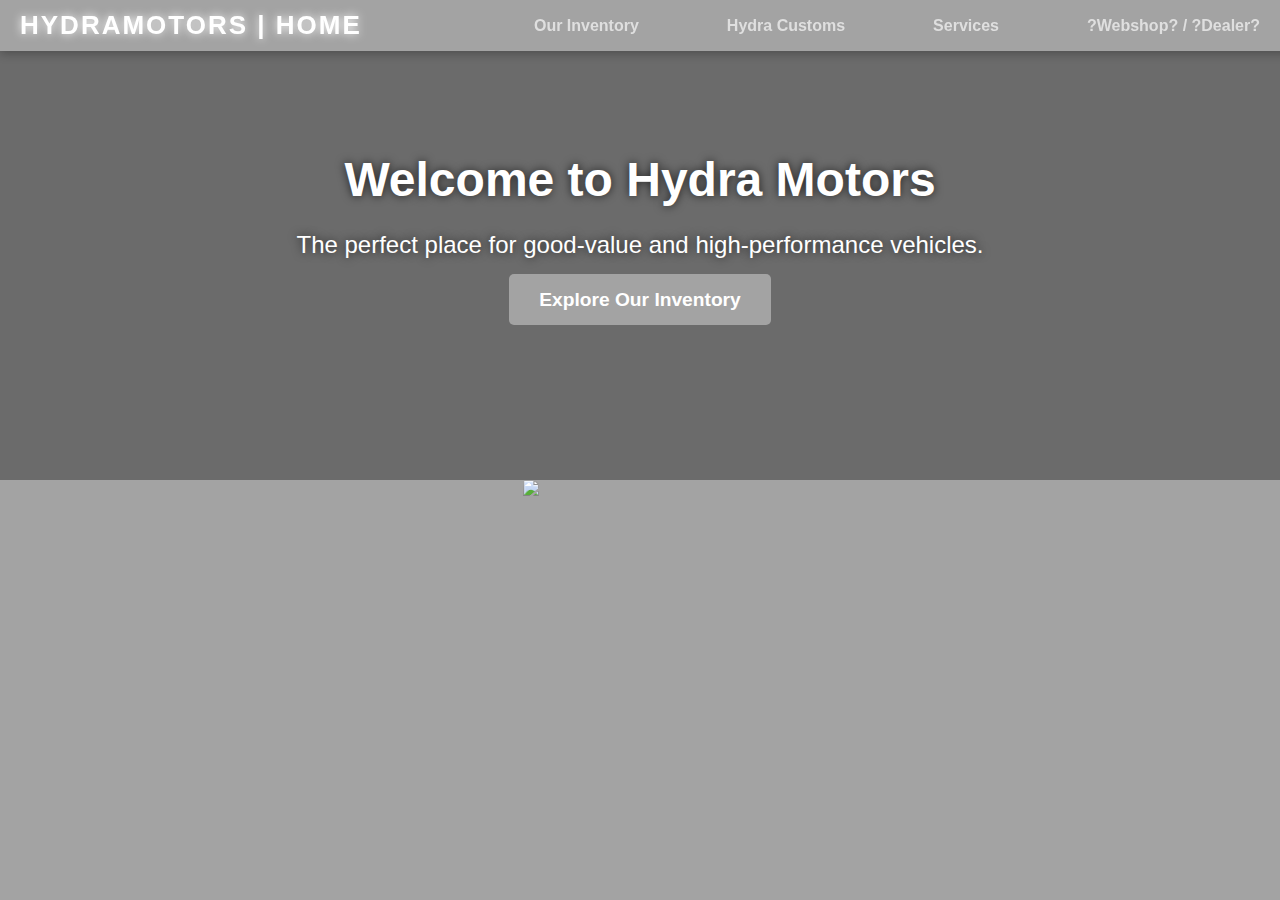
==== index.html @ a18a9c4d "Home and Customs page" ====
<!DOCTYPE html>
<html lang="en">

<head>
    <meta charset="UTF-8">
    <meta name="viewport" content="width=device-width, initial-scale=1.0">
    <title>Hydra Motors | Home</title>
    <link rel="stylesheet" href="index.css">
    <script src="index.js"></script>
</head>

<body>
    <nav class="navbar">
        <div class="navbar-container">
            <a href="index.html" class="brand-name">HydraMotors | Home</a>
            <ul class="nav-links">
                <li><a href="#inventory">Our Inventory</a></li>
                <li><a href="hydraRS.html">Hydra Customs</a></li>
                <li><a href="#services">Services</a></li>
                <li><a href="#webshopdealer">?Webshop? / ?Dealer?</a></li>
            </ul>
        </div>
    </nav>

    <section class="hero">
        <div class="hero-content">
            <h1>Welcome to Hydra Motors</h1>
            <p>The perfect place for good-value and high-performance vehicles.</p>
            <a href="#inventory" class="cta-button">Explore Our Inventory</a>
        </div>
    </section>

    <!-- <div class="info-container">
        <div class="info-image">
            <img src="HomePageIMG/newpolestarv60img1.jpg" alt="New Car Assortiment">
        </div>
        <div class="info-text">
            <p>This is a short sentence of text describing the image.</p>
        </div>
    </div> -->

    <div class="showcase1container">
        <div class="showcasephoto">
            <img src="HomePageIMG/newpolestarv60img1.jpg" alt="New Car Assortiment" class="showcaseinternal">
        </div>
        <div class="showcasetext">
            <h1>hello</h1>
        </div>
    </div>
</body>

</html>
---- index.css ----
body {
    margin: 0;
    font-family: 'Segoe UI', Tahoma, Geneva, Verdana, sans-serif;
    background-color: #a3a3a3;
    color: #a3a3a3;
    display: flex;
    flex-direction: column;
    min-height: 100vh;
}

.navbar {
    background-color: #a3a3a3;
    padding: 10px 20px;
    box-shadow: 0 2px 10px rgba(0, 0, 0, 0.3);
    position: fixed;
    width: 100%;
    top: 0;
    left: 0;
    z-index: 1000;
}

.navbar-container {
    max-width: 100rem;
    margin: 0 auto;
    display: flex;
    justify-content: space-between;
    align-items: center;
}

.brand-name {
    color: #ffffff;
    font-size: 26px;
    font-weight: bold;
    letter-spacing: 2px;
    text-transform: uppercase;
    text-shadow: 0 0 10px rgb(255, 255, 255);
    text-decoration: none;
    transition: background-color 0.2s, color 0.2s, text-shadow 0.2s;
}

.brand-name:hover {
    color: #ffffff;
    text-shadow: 0 0 10px rgb(163, 163, 163);
}

.nav-links {
    list-style: none;
    margin: 0;
    padding: 0;
    display: flex;
}

.nav-links li {
    margin-left: 0.5rem;
}

.nav-links a {
    color: #dfdfdf;
    text-decoration: none;
    font-size: 16px;
    padding: 10px 40px;
    border-radius: 0.6rem;
    font-weight: bold;
    transition: background-color 0.3s, color 0.3s;
}

.nav-links a:hover {
    background-color: #c2c2c2;
    color: #a3a3a3;
}

/* Hero section styles */
.hero {
    background-size: cover;
    background-position: center;
    height: 30rem;
    display: flex;
    align-items: center;
    justify-content: center;
    color: #ffffff;
    text-align: center;
    position: relative;
    overflow: visible;
    z-index: 1;
}

.hero::before {
    content: '';
    position: absolute;
    top: 0;
    left: 0;
    width: 100%;
    height: 100%;
    background-color: rgb(107, 107, 107);
}

.hero-content {
    height: 15rem;
    position: relative;
    z-index: 2;
}

.hero h1 {
    font-size: 3rem;
    margin-bottom: 20px;
    text-shadow: 0 0 10px rgba(0, 0, 0, 0.7);
}

.hero p {
    font-size: 1.5rem;
    margin-bottom: 30px;
    text-shadow: 0 0 10px rgba(0, 0, 0, 0.7);
}

.cta-button {
    background-color: #a3a3a3;
    color: #ffffff;
    padding: 15px 30px;
    border-radius: 5px;
    font-size: 1.2rem;
    text-decoration: none;
    font-weight: bold;
    transition: background-color 0.3s, transform 0.3s;
}

.cta-button:hover {
    background-color: #929292;
    transform: translateY(-5px);
}

/* Info container styles */
.info-container {
    max-width: 80rem;
    margin: 20px auto;
    display: flex;
    gap: 20px;
    align-items: center;
    padding: 0 20px;
}

.info-image {
    flex: 3;
}

.info-image img {
    width: 100%;
    height: auto;
    border-radius: 8px;
    display: block;
}

.info-text {
    flex: 1;
    font-size: 1.2rem;
    color: #333;
}

.showcase1container {
    max-width: 80rem;
    display: flex;
    justify-content: center;
}

.showcasephoto {

}

.showcaseinternal {
    max-width: 10rem;
}

.showcasetext {

}
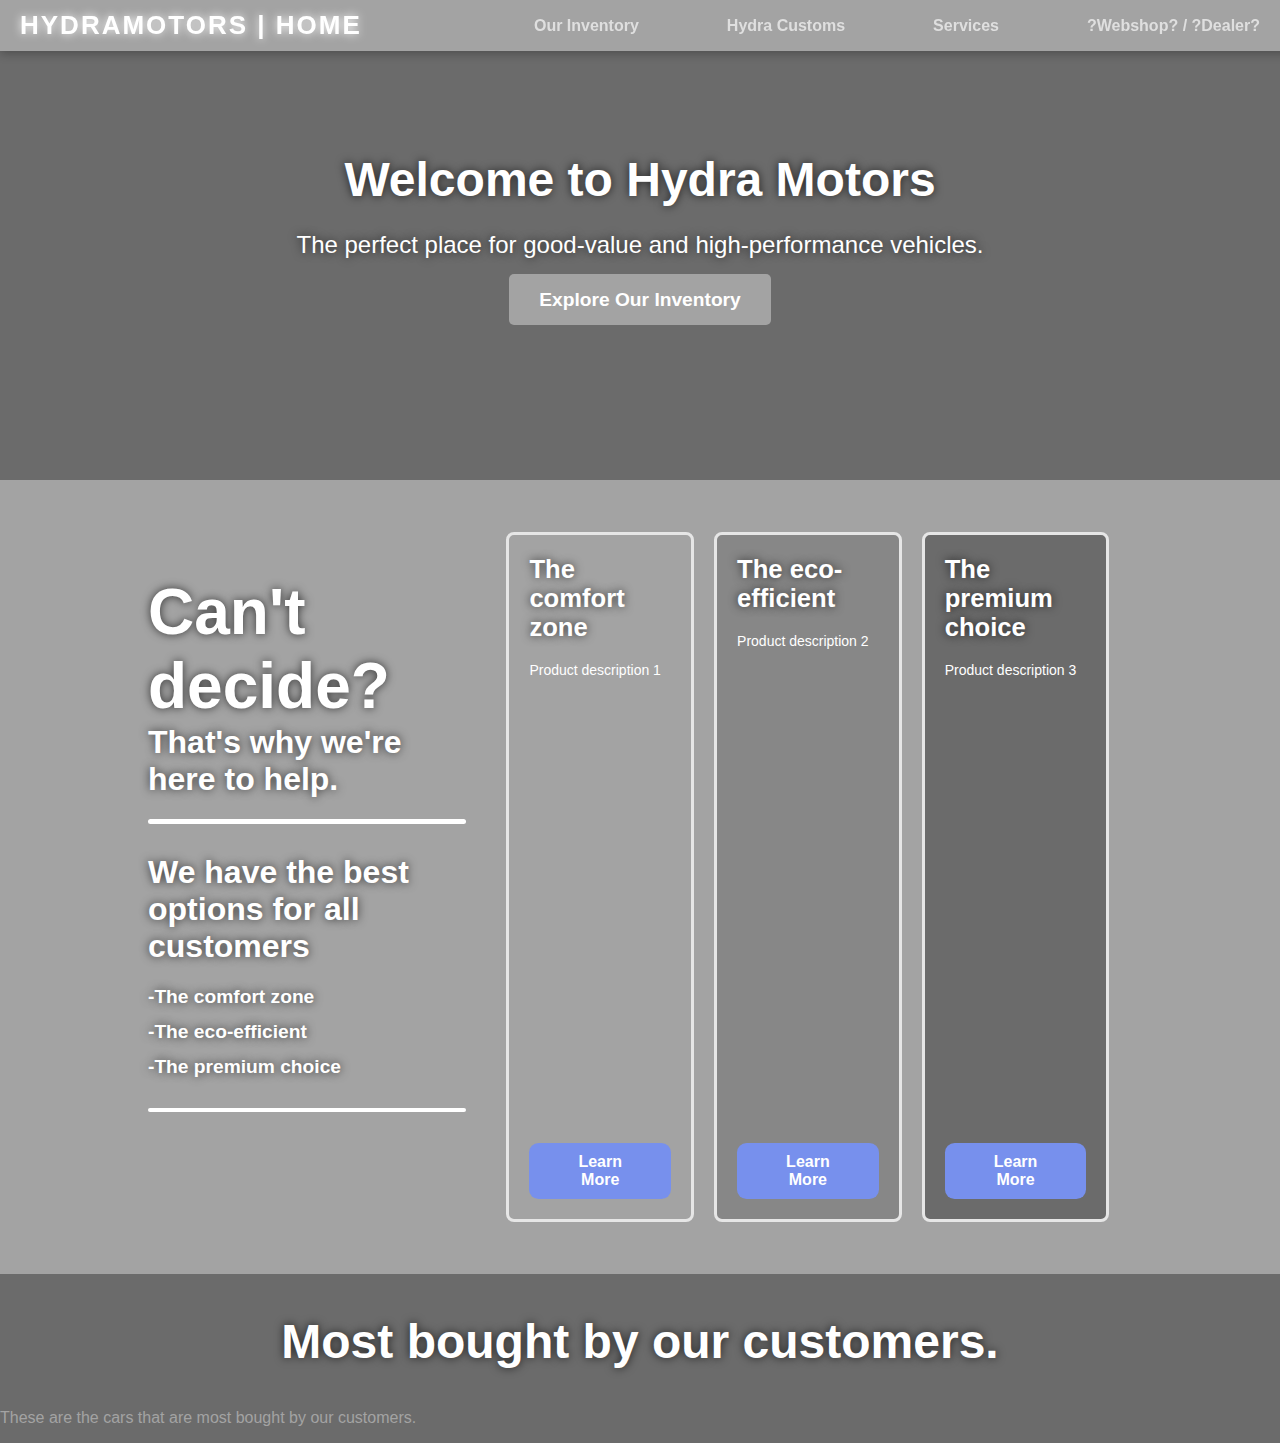
==== commit f42e2abd: "Add files via upload" ====
--- a/index.html
+++ b/index.html
@@ -30,6 +30,47 @@
         </div>
     </section>
 
+    <div class="BestBrands">
+        <div class="bestbrandsD1">
+            <h1 class="bbtitle1">Can't decide?</h1>
+            <h1 class="bbtext1">That's why we're here to help.</h1>
+            <hr class="divider1"> <!-- White line added here -->
+            <div>
+                <h1 class="options1">We have the best options for all customers</h1>
+                <h1 class="options2">-The comfort zone</h1>
+                <h1 class="options2">-The eco-efficient</h1>
+                <h1 class="options2">-The premium choice</h1>
+                <hr class="divider2"> <!-- White line added here -->
+            </div>
+        </div>
+
+
+        <div class="bestbrandsD2">
+            <div class="bbcard1">
+                <h1>The comfort zone</h1>
+                <p>Product description 1</p>
+                <button>Learn More</button>
+            </div>
+            <div class="bbcard2">
+                <h1>The eco-efficient</h1>
+                <p>Product description 2</p>
+                <button>Learn More</button>
+            </div>
+            <div class="bbcard3">
+                <h1>The premium choice</h1>
+                <p>Product description 3</p>
+                <button>Learn More</button>
+            </div>
+        </div>
+    </div>
+
+    <div class="mostbuyedcars">
+        <div class="mbc1">
+            <h2>Most bought by our customers.</h2>
+            <p>These are the cars that are most bought by our customers.</p>
+        </div>
+    </div>
+
     <!-- <div class="info-container">
         <div class="info-image">
             <img src="HomePageIMG/newpolestarv60img1.jpg" alt="New Car Assortiment">
@@ -39,14 +80,14 @@
         </div>
     </div> -->
 
-    <div class="showcase1container">
+    <!-- <div class="showcase1container">
         <div class="showcasephoto">
             <img src="HomePageIMG/newpolestarv60img1.jpg" alt="New Car Assortiment" class="showcaseinternal">
         </div>
         <div class="showcasetext">
             <h1>hello</h1>
         </div>
-    </div>
+    </div> -->
 </body>
 
 </html>--- a/index.css
+++ b/index.css
@@ -82,6 +82,7 @@
     position: relative;
     overflow: visible;
     z-index: 1;
+    margin-bottom: 2rem;
 }
 
 .hero::before {
@@ -129,7 +130,7 @@
 }
 
 /* Info container styles */
-.info-container {
+/* .info-container {
     max-width: 80rem;
     margin: 20px auto;
     display: flex;
@@ -170,5 +171,205 @@
 }
 
 .showcasetext {
-
+    color: black;
+} */
+
+
+
+/* Style for the BestBrands container */
+.BestBrands {
+    display: flex;
+    width: 80%;
+    max-width: 100rem;
+    margin: 0 auto;
+    margin-bottom: 2rem;
+}
+
+.bestbrandsD1 {
+    width: 35%;
+    padding: 20px;
+    padding-bottom: 5rem;
+    box-sizing: border-box;
+    /* background-color: #f4f4f4; */
+    color: #ffffff;
+    font-size: 1rem;
+    margin-bottom: 20px;
+    text-shadow: 0 0 10px rgba(0, 0, 0, 0.7);
+}
+
+.bbtitle1 {
+    font-size: 4rem;
+    margin-bottom: -20px;
+}
+
+.bbtext1 {
+    font-size: 2rem;
+    margin-bottom: -0.6rem;
+}
+
+.options1 {
+    font-size: 2rem;
+}
+
+.options2 {
+    font-size: 1.2rem;
+}
+
+.divider1,
+.divider2 {
+    border: none;
+    height: 0.3rem;
+    background-color: #ffffff;
+    margin: 30px 0;
+    border-radius: 0.2rem;
+}
+
+.bestbrandsD2 {
+    width: 65%;
+    display: flex;
+    flex-wrap: wrap;
+    gap: 20px;
+    padding: 20px;
+    box-sizing: border-box;
+    color: #000;
+}
+
+.bbcard1,
+.bbcard2,
+.bbcard3 {
+    display: flex;
+    flex-direction: column;
+    justify-content: space-between;
+    width: 30%;
+    box-sizing: border-box;
+    padding: 20px;
+    border: 3px solid #e6e6e6;
+    border-radius: 8px;
+    transition: background-color 0.3s;
+}
+
+.bbcard1 {
+    /* background-color: #7790ed; */
+    background-color: #a3a3a3;
+    color: #ffffff;
+}
+
+.bbcard1 h1 {
+    margin: 0;
+    font-size: 1.6rem;
+    margin-bottom: 20px;
+    text-shadow: 0 0 10px rgba(0, 0, 0, 0.7);
+}
+
+.bbcard1 p {
+    margin: 0;
+    font-size: 14px;
+    margin-bottom: auto;
+}
+
+.bbcard1 button {
+    display: block;
+    width: 100%;
+    padding: 10px 40px;
+    margin-top: 20px;
+    border: none;
+    border-radius: 0.6rem;
+    background-color: #7790ed;
+    color: #ffffff;
+    font-size: 16px;
+    font-weight: bold;
+    cursor: pointer;
+    transition: background-color 0.3s, color 0.3s;
+}
+
+.bbcard1 button:hover {
+    background-color: #90a3e9;
+    color: #ffffff;
+}
+
+.bbcard2 {
+    background-color: rgb(135, 135, 135);
+    color: #ffffff;
+}
+
+.bbcard2 h1 {
+    margin: 0;
+    font-size: 1.6rem;
+    margin-bottom: 20px;
+    text-shadow: 0 0 10px rgba(0, 0, 0, 0.7);
+}
+
+.bbcard2 p {
+    margin: 0;
+    font-size: 14px;
+    margin-bottom: auto;
+}
+
+.bbcard2 button {
+    display: block;
+    width: 100%;
+    padding: 10px 40px;
+    margin-top: 20px;
+    border: none;
+    border-radius: 0.6rem;
+    background-color: #7790ed;
+    color: #ffffff;
+    font-size: 16px;
+    font-weight: bold;
+    cursor: pointer;
+    transition: background-color 0.3s, color 0.3s;
+}
+
+.bbcard2 button:hover {
+    background-color: #90a3e9;
+    color: #ffffff;
+}
+
+.bbcard3 {
+    background-color: rgb(107, 107, 107);
+    color: #ffffff;
+}
+
+.bbcard3 h1 {
+    margin: 0;
+    font-size: 1.6rem;
+    margin-bottom: 20px;
+    text-shadow: 0 0 10px rgba(0, 0, 0, 0.7);
+}
+
+.bbcard3 p {
+    margin: 0;
+    font-size: 14px;
+    margin-bottom: auto;
+}
+
+.bbcard3 button {
+    display: block;
+    width: 100%;
+    padding: 10px 40px;
+    margin-top: 20px;
+    border: none;
+    border-radius: 0.6rem;
+    background-color: #7790ed;
+    color: #ffffff;
+    font-size: 16px;
+    font-weight: bold;
+    cursor: pointer;
+    transition: background-color 0.3s, color 0.3s;
+}
+
+.bbcard3 button:hover {
+    background-color: #90a3e9;
+    color: #ffffff;
+}
+
+.mostbuyedcars {
+    background-color: rgb(107, 107, 107);
+}
+
+.mostbuyedcars h2 {
+    color: white;
+    text-align: center;
+    font-size: 3rem;
+    text-shadow: 0 0 10px rgba(0, 0, 0, 0.7);
 }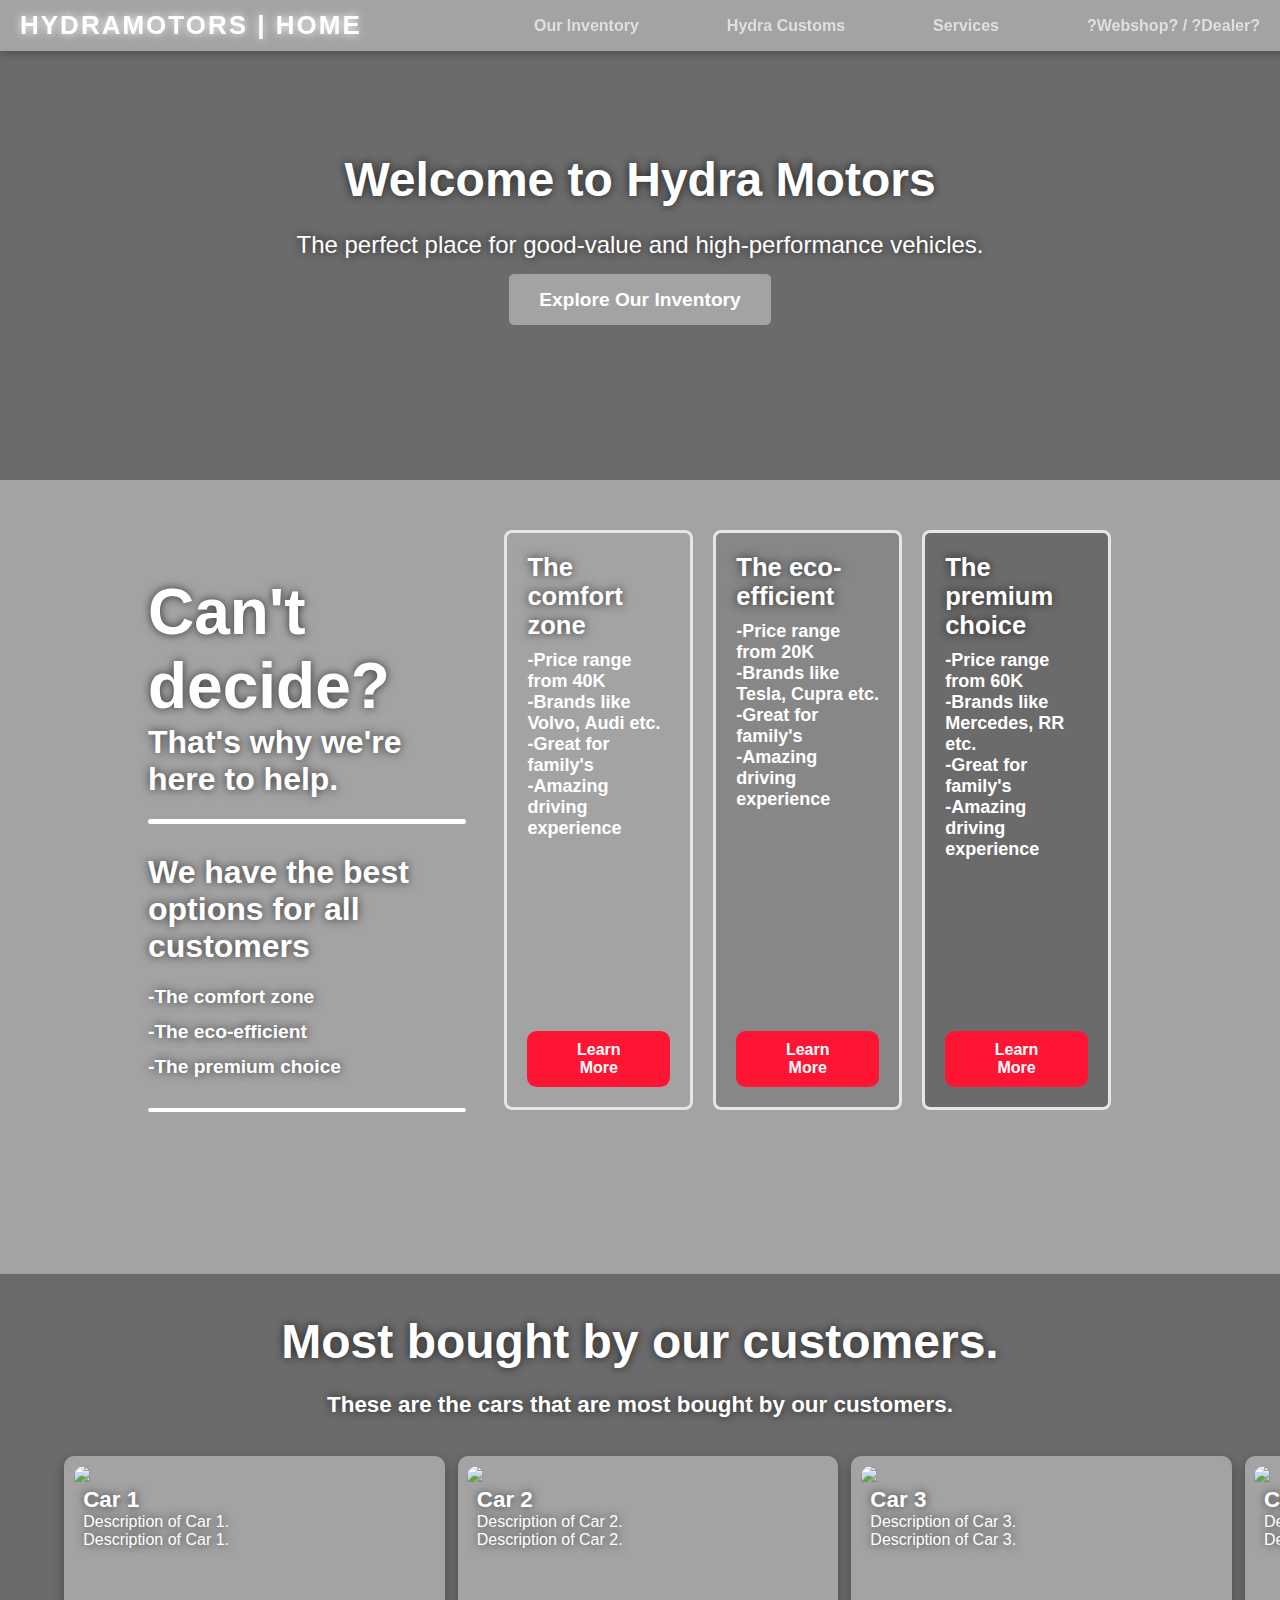
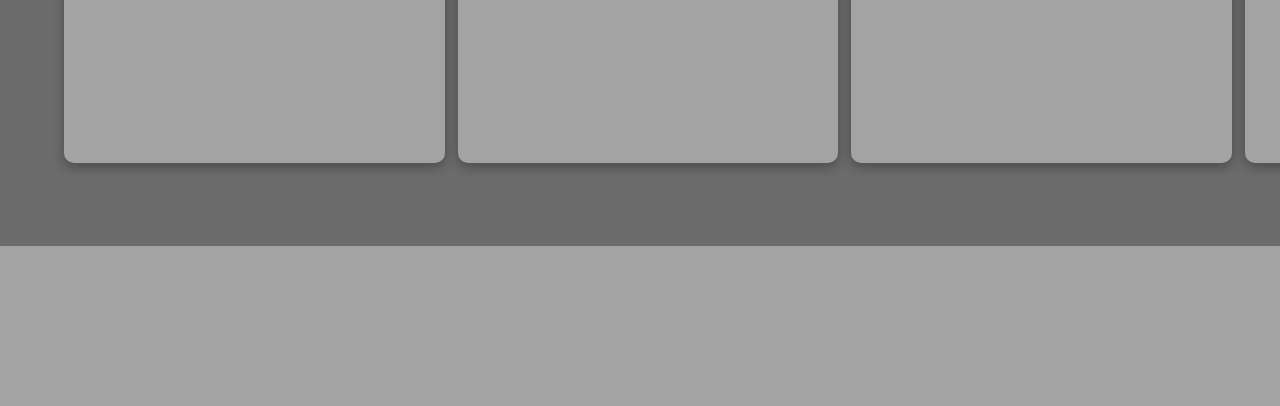
==== commit c4195920: "Add files via upload" ====
--- a/index.html
+++ b/index.html
@@ -47,29 +47,88 @@
 
         <div class="bestbrandsD2">
             <div class="bbcard1">
-                <h1>The comfort zone</h1>
-                <p>Product description 1</p>
-                <button>Learn More</button>
+                <div>
+                    <h1>The comfort zone</h1>
+                    <p>-Price range from 40K</p>
+                    <p>-Brands like Volvo, Audi etc.</p>
+                    <p>-Great for family's</p>
+                    <p>-Amazing driving experience</p>
+                </div>
+                <div>
+                    <button>Learn More</button>
+                </div>
             </div>
             <div class="bbcard2">
-                <h1>The eco-efficient</h1>
-                <p>Product description 2</p>
-                <button>Learn More</button>
+                <div>
+                    <h1>The eco-efficient</h1>
+                    <p>-Price range from 20K</p>
+                    <p>-Brands like Tesla, Cupra etc.</p>
+                    <p>-Great for family's</p>
+                    <p>-Amazing driving experience</p>
+                </div>
+                <div>
+                    <button>Learn More</button>
+                </div>
             </div>
             <div class="bbcard3">
-                <h1>The premium choice</h1>
-                <p>Product description 3</p>
-                <button>Learn More</button>
+                <div>
+                    <h1>The premium choice</h1>
+                    <p>-Price range from 60K</p>
+                    <p>-Brands like Mercedes, RR etc.</p>
+                    <p>-Great for family's</p>
+                    <p>-Amazing driving experience</p>
+                </div>
+                <div>
+                    <button>Learn More</button>
+                </div>
             </div>
         </div>
     </div>
 
     <div class="mostbuyedcars">
-        <div class="mbc1">
-            <h2>Most bought by our customers.</h2>
-            <p>These are the cars that are most bought by our customers.</p>
+        <div class="mbc-container">
+            <div class="mbc1">
+                <h2>Most bought by our customers.</h2>
+                <p>These are the cars that are most bought by our customers.</p>
+            </div>
+
+            <!-- Card Container -->
+            <div class="card-container" id="card-container">
+                <div class="card">
+                    <img src="/HomePageIMG/newpolestarv60img1.jpg" alt="Car 1">
+                    <h3>Car 1</h3>
+                    <p>Description of Car 1.</p>
+                    <p>Description of Car 1.</p>
+                </div>
+                <div class="card">
+                    <img src="/HomePageIMG/newpolestarv60img1.jpg" alt="Car 2">
+                    <h3>Car 2</h3>
+                    <p>Description of Car 2.</p>
+                    <p>Description of Car 2.</p>
+                </div>
+                <div class="card">
+                    <img src="/HomePageIMG/newpolestarv60img1.jpg" alt="Car 3">
+                    <h3>Car 3</h3>
+                    <p>Description of Car 3.</p>
+                    <p>Description of Car 3.</p>
+                </div>
+                <div class="card">
+                    <img src="/HomePageIMG/newpolestarv60img1.jpg" alt="Car 4">
+                    <h3>Car 4</h3>
+                    <p>Description of Car 4.</p>
+                    <p>Description of Car 4.</p>
+                </div>
+                <div class="card">
+                    <img src="/HomePageIMG/newpolestarv60img1.jpg" alt="Car 4">
+                    <h3>Car 4</h3>
+                    <p>Description of Car 4.</p>
+                    <p>Description of Car 4.</p>
+                </div>
+            </div>
         </div>
     </div>
+
+
 
     <!-- <div class="info-container">
         <div class="info-image">
--- a/index.css
+++ b/index.css
@@ -229,7 +229,7 @@
     display: flex;
     flex-wrap: wrap;
     gap: 20px;
-    padding: 20px;
+    padding: 18px;
     box-sizing: border-box;
     color: #000;
 }
@@ -237,7 +237,7 @@
 .bbcard1,
 .bbcard2,
 .bbcard3 {
-    display: flex;
+    /* display: flex; */
     flex-direction: column;
     justify-content: space-between;
     width: 30%;
@@ -249,21 +249,26 @@
 }
 
 .bbcard1 {
-    /* background-color: #7790ed; */
     background-color: #a3a3a3;
     color: #ffffff;
+    display: flex;
+    flex-direction: column;
+    justify-content: space-between;
+    padding: 20px;
+    height: 580px;
 }
 
 .bbcard1 h1 {
     margin: 0;
     font-size: 1.6rem;
-    margin-bottom: 20px;
+    margin-bottom: 10px;
     text-shadow: 0 0 10px rgba(0, 0, 0, 0.7);
 }
 
 .bbcard1 p {
     margin: 0;
-    font-size: 14px;
+    font-size: 18px;
+    font-weight: bold;
     margin-bottom: auto;
 }
 
@@ -274,7 +279,7 @@
     margin-top: 20px;
     border: none;
     border-radius: 0.6rem;
-    background-color: #7790ed;
+    background-color: #ff1534;
     color: #ffffff;
     font-size: 16px;
     font-weight: bold;
@@ -283,25 +288,31 @@
 }
 
 .bbcard1 button:hover {
-    background-color: #90a3e9;
-    color: #ffffff;
+    background-color: #ffffff;
+    color: #ff1534;
 }
 
 .bbcard2 {
     background-color: rgb(135, 135, 135);
     color: #ffffff;
+    display: flex;
+    flex-direction: column;
+    justify-content: space-between;
+    padding: 20px;
+    height: 580px;
 }
 
 .bbcard2 h1 {
     margin: 0;
     font-size: 1.6rem;
-    margin-bottom: 20px;
+    margin-bottom: 10px;
     text-shadow: 0 0 10px rgba(0, 0, 0, 0.7);
 }
 
 .bbcard2 p {
     margin: 0;
-    font-size: 14px;
+    font-size: 18px;
+    font-weight: bold;
     margin-bottom: auto;
 }
 
@@ -312,7 +323,7 @@
     margin-top: 20px;
     border: none;
     border-radius: 0.6rem;
-    background-color: #7790ed;
+    background-color: #ff1534;
     color: #ffffff;
     font-size: 16px;
     font-weight: bold;
@@ -321,25 +332,31 @@
 }
 
 .bbcard2 button:hover {
-    background-color: #90a3e9;
-    color: #ffffff;
+    background-color: #ffffff;
+    color: #ff1534;
 }
 
 .bbcard3 {
     background-color: rgb(107, 107, 107);
     color: #ffffff;
+    display: flex;
+    flex-direction: column;
+    justify-content: space-between;
+    padding: 20px;
+    height: 580px;
 }
 
 .bbcard3 h1 {
     margin: 0;
     font-size: 1.6rem;
-    margin-bottom: 20px;
+    margin-bottom: 10px;
     text-shadow: 0 0 10px rgba(0, 0, 0, 0.7);
 }
 
 .bbcard3 p {
     margin: 0;
-    font-size: 14px;
+    font-size: 18px;
+    font-weight: bold;
     margin-bottom: auto;
 }
 
@@ -350,7 +367,7 @@
     margin-top: 20px;
     border: none;
     border-radius: 0.6rem;
-    background-color: #7790ed;
+    background-color: #ff1534;
     color: #ffffff;
     font-size: 16px;
     font-weight: bold;
@@ -359,17 +376,117 @@
 }
 
 .bbcard3 button:hover {
-    background-color: #90a3e9;
-    color: #ffffff;
+    background-color: #ffffff;
+    color: #ff1534;
 }
 
 .mostbuyedcars {
     background-color: rgb(107, 107, 107);
-}
-
-.mostbuyedcars h2 {
+    padding-bottom: 4.2rem;
+    margin-bottom: 10rem;
+    position: relative;
+}
+
+.mbc-container {
+    max-width: 100rem;
+    margin-left: auto;
+    margin-right: auto;
+}
+
+.mbc1 h2 {
     color: white;
     text-align: center;
     font-size: 3rem;
     text-shadow: 0 0 10px rgba(0, 0, 0, 0.7);
+    margin-bottom: 0rem;
+    font-weight: bold;
+}
+
+.mbc1 p {
+    text-align: center;
+    color: white;
+    font-size: 1.4rem;
+    text-shadow: 0 0 10px rgba(0, 0, 0, 0.7);
+    font-weight: bold;
+}
+
+/* Scrollbar Styles */
+.card-container::-webkit-scrollbar {
+    width: 16px;
+    /* Thicker width for the vertical scrollbar */
+    height: 12px;
+    /* Thicker height for the horizontal scrollbar */
+}
+
+
+.card-container::-webkit-scrollbar-track {
+    background: #d1d1d1;
+    border-radius: 10px;
+}
+
+.card-container::-webkit-scrollbar-thumb {
+    background-color: #ff1534;
+    border-radius: 10px;
+    border: 4px solid #d1d1d1;
+}
+
+.card-container::-webkit-scrollbar-thumb:hover {
+    background-color: #ff4064;
+}
+
+.card-container {
+    scrollbar-width: thin;
+    scrollbar-color: #ff1534 #d1d1d1;
+}
+
+.card-container {
+    display: flex;
+    overflow-x: auto;
+    scroll-behavior: smooth;
+    align-items: flex-start;
+    gap: 0.8rem;
+    padding: 1rem 4rem;
+}
+
+.card {
+    background-color: #a3a3a3;
+    width: 22.6rem;
+    height: 18rem;
+    padding: 0.6rem;
+    box-shadow: 0 4px 12px rgba(0, 0, 0, 0.3);
+    text-align: left;
+    border-radius: 10px;
+    transition: transform 0.3s ease, box-shadow 0.3s ease;
+    flex-shrink: 0;
+    /* Prevent shrinking */
+}
+
+.card:hover {
+    transform: translateY(-5px);
+    box-shadow: 0 2px 20px #ff1534;
+}
+
+.card img {
+    width: 100%;
+    height: 12rem;
+    object-fit: cover;
+    border-radius: 10px 10px 0 0;
+}
+
+.card h3 {
+    color: #ffffff;
+    text-shadow: 0 0 10px rgba(0, 0, 0, 0.7);
+    margin: 0.2rem 0 0rem 0;
+    margin-left: 0.6rem;
+    font-size: 1.4rem;
+    font-weight: bold;
+}
+
+.card p {
+    margin: 0rem 0;
+    margin-left: 0.6rem;
+    text-shadow: 0 0 10px rgba(0, 0, 0, 0.7);
+    font-size: 1rem;
+    color: #ffffff;
+    text-align: left;
 }